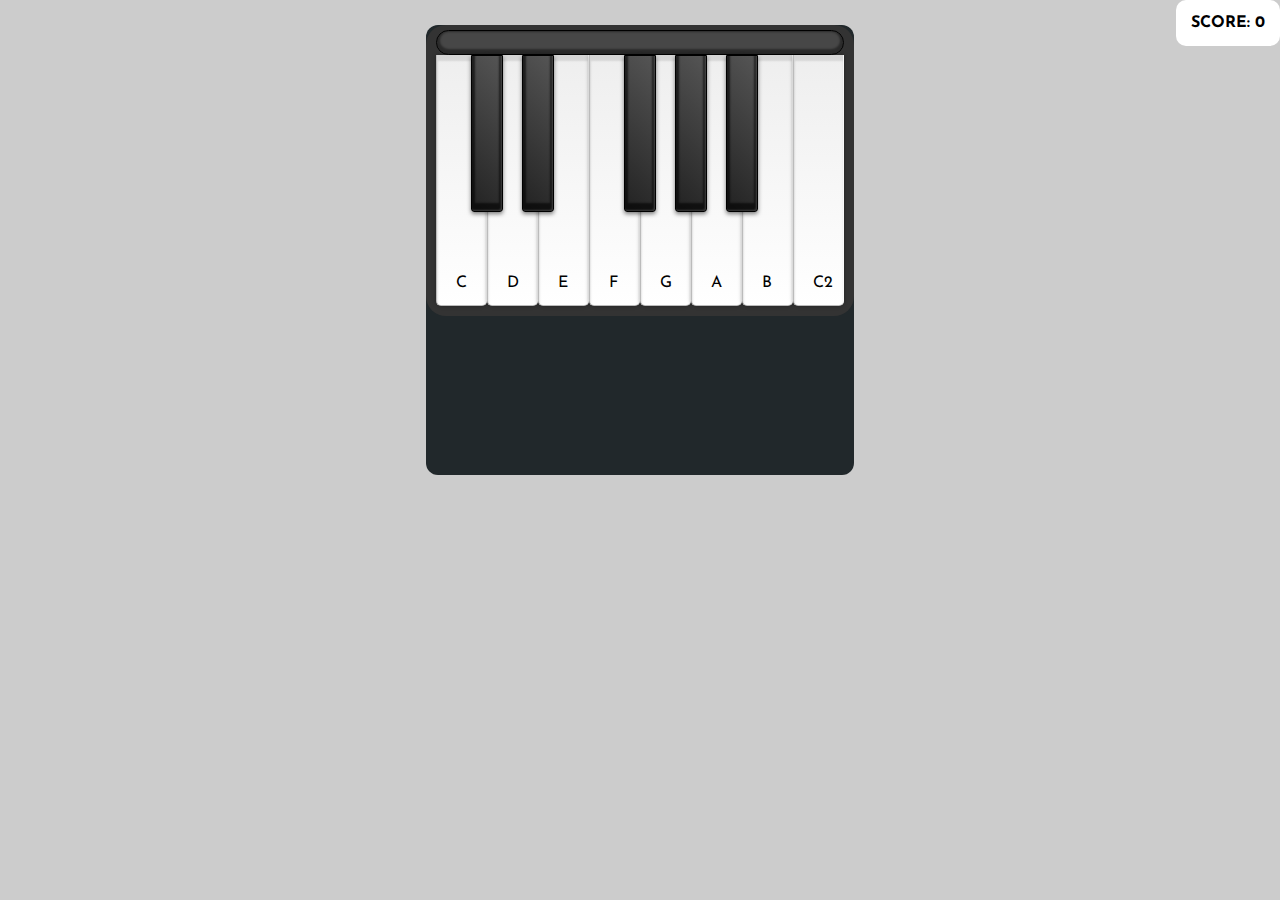
==== views/main.html @ 657c409f "a" ====
<!DOCTYPE html>
<html lang="en">
<head>
  <meta charset="UTF-8">
  <meta name="viewport" content="width=device-width, initial-scale=1.0">
  <meta http-equiv="X-UA-Compatible" content="ie=edge">
  <title>GAME</title>

  <link rel="stylesheet" href="../css/style.min.css">
</head>
<body>
  <main>
    <div class="score"> SCORE: <span id="score-counter">0</span> </div>
    <div class="container-points"><span class="points"></span></div>
    <div class="board">
      <div class="sheet"></div>
      <div class="keyboard">
        <div class="keyboard-ornament"></div>
        <div data-key="65" class="key white">
          <span>C</span>
        </div>
        <div data-key="87" class="key black">
        </div>
        <div data-key="83" class="key white">
          <span>D</span>
        </div>
        <div data-key="69" class="key black">
        </div>
        <div data-key="68" class="key white">
          <span>E</span>
        </div>
        <div data-key="70" class="key white">
          <span>F</span>
        </div>
        <div data-key="84" class="key black">
        </div>
        <div data-key="71" class="key white">
          <span>G</span>
        </div>
        <div data-key="89" class="key black">
        </div>
        <div data-key="72" class="key white">
          <span>A</span>
        </div>
        <div data-key="85" class="key black">
        </div>
        <div data-key="74" class="key white">
          <span>B</span>
        </div>
        <div data-key="75" class="key white">
          <span>C2</span>
        </div>
      </div>
    </div>

    <audio data-key="65" src="../sounds/c1.mp3"></audio>
    <audio data-key="87" src="../sounds/c1s.mp3"></audio>
    <audio data-key="83" src="../sounds/d1.mp3"></audio>
    <audio data-key="69" src="../sounds/d1s.mp3"></audio>
    <audio data-key="68" src="../sounds/e1.mp3"></audio>
    <audio data-key="70" src="../sounds/f1.mp3"></audio>
    <audio data-key="84" src="../sounds/f1s.mp3"></audio>
    <audio data-key="71" src="../sounds/g1.mp3"></audio>
    <audio data-key="89" src="../sounds/g1s.mp3"></audio>
    <audio data-key="72" src="../sounds/a1.mp3"></audio>
    <audio data-key="85" src="../sounds/a1s.mp3"></audio>
    <audio data-key="74" src="../sounds/b1.mp3"></audio>
    <audio data-key="75" src="../sounds/c2.mp3"></audio>

    <script src="https://code.jquery.com/jquery-3.2.1.min.js" integrity="sha256-hwg4gsxgFZhOsEEamdOYGBf13FyQuiTwlAQgxVSNgt4=" crossorigin="anonymous"></script>
    <script type="text/javascript" src="../js/src/model/keyboard.js"></script>
    <script type="text/javascript" src="../js/src/model/songs.js"></script>
    <script type="text/javascript" src="../js/board.js"></script>

  </main>
</body>
</html>
---- css/style.min.css ----
@import url("https://fonts.googleapis.com/css?family=Josefin+Sans:400,700");body{background-color:#CCC;font-family:"Josefin Sans"}main{margin:0 auto;max-width:1000px;margin-top:25px}.keyboard{height:240px;background-color:#333;padding:51px 10px 0;float:left;border-radius:20px;position:relative}.keyboard-ornament{margin-top:-46px;margin-bottom:0;height:23px;border:1px groove black;border-radius:15px;background:rgba(255,255,255,0.1);box-shadow:0 0 1px 1px 255,255,255,0.1;box-shadow:0 -2px 2px 3px rgba(0,0,0,0.4) inset}.key{height:200px;width:70px;cursor:pointer;display:inline-block;float:left}.key>span{position:absolute;margin-top:220px;margin-left:4.5%}.activeBlack{box-shadow:-1px -1px 2px rgba(255,255,255,0.2) inset,0 -2px 2px 3px rgba(0,0,0,0.6) inset,0 1px 2px rgba(0,0,0,0.5);background:-webkit-linear-gradient(left, #444 0%, #222 100%);background:linear-gradient(left, #444 0%, #222 100%)}.white{height:250px;width:50px;z-index:1;border-left:1px solid #bbb;border-bottom:1px solid #bbb;border-radius:0 0 5px 5px;box-shadow:-1px 0 0 rgba(255,255,255,0.75) inset,0 5px 2px 1px rgba(0,0,0,0.1) inset,0 0 4px rgba(0,0,0,0.3);background:-webkit-linear-gradient(top, #eee 0%, #fff 100%);background:linear-gradient(top, #eee 0%, #fff 100%)}.white-active{border-top:1px solid #777;border-left:1px solid #999;border-bottom:1px solid #999;box-shadow:2px 0 3px rgba(0,0,0,0.1) inset,-5px 5px 20px rgba(0,0,0,0.2) inset,0 0 3px rgba(0,0,0,0.2);background:linear-gradient(top, #fff 0%, #e9e9e9 100%)}.black{height:155px;width:30px;position:absolute;margin:0 0 0 -16px;z-index:2;border:1px solid #000;border-radius:0 0 3px 3px;box-shadow:-1px -1px 2px rgba(255,255,255,0.2) inset,0 -5px 2px 3px rgba(0,0,0,0.6) inset,0 2px 4px rgba(0,0,0,0.5);background:-webkit-linear-gradient(45deg, #222 0%, #555 100%);background:linear-gradient(45deg, #222 0%, #555 100%)}.black-active{box-shadow:-1px -1px 2px rgba(255,255,255,0.2) inset,0 -2px 2px 3px rgba(0,0,0,0.6) inset,0 1px 2px rgba(0,0,0,0.5);background:-webkit-linear-gradient(left, #444 0%, #222 100%);background:linear-gradient(left, #444 0%, #222 100%)}.black:active{box-shadow:-1px -1px 2px rgba(255,255,255,0.2) inset,0 -2px 2px 3px rgba(0,0,0,0.6) inset,0 1px 2px rgba(0,0,0,0.5);background:-webkit-linear-gradient(left, #444 0%, #222 100%);background:linear-gradient(left, #444 0%, #222 100%)}.white:active{border-top:1px solid #777;border-left:1px solid #999;border-bottom:1px solid #999;box-shadow:2px 0 3px rgba(0,0,0,0.1) inset,-5px 5px 20px rgba(0,0,0,0.2) inset,0 0 3px rgba(0,0,0,0.2);background:linear-gradient(top, #fff 0%, #e9e9e9 100%)}.cell{background-size:contain;box-sizing:border-box;border:1px solid black;float:left;height:53px;width:50px;margin-left:2px;border-top:0;border-bottom:0;transition:all 0.09s ease}.board{height:450px;margin:0 auto;width:428px;background-color:#21282b;border-radius:12px}.sheet{margin-left:5px}.notes{background-color:#257498;border-radius:13px}.notes-active{border:1px solid yellow;border-radius:14px}.notes-success{transform:scale(1.3);border-color:white;box-shadow:0 0 25px 5px white}.notes-fail{transform:scale(1.1);border-color:rgba(194,63,63,0.88);box-shadow:0 0 1rem rgba(194,63,63,0.88)}.container-points{text-align:center;position:absolute;top:60px;width:97px;right:0;transition:all 0.25s ease}.points{font-size:1px}.points-success{transition:all 0.15s ease;font-size:50px;color:green}.points-failure{transition:all 0.15s ease;font-size:50px;color:red}.score{position:absolute;top:0;right:0;padding:15px;background:white;color:black;font-weight:bold;border-radius:10px}.container{display:flex;justify-content:center;align-items:center;width:400px;height:280px;position:absolute;top:50%;left:50%;transform:translate(-50%, -50%);text-align:center;background:white;border-radius:15px}.container .start{text-decoration:none;padding:15px;background:grey;color:white;font-weight:bold;border-radius:12px}.container .start:hover{background-color:#2d2d2d}
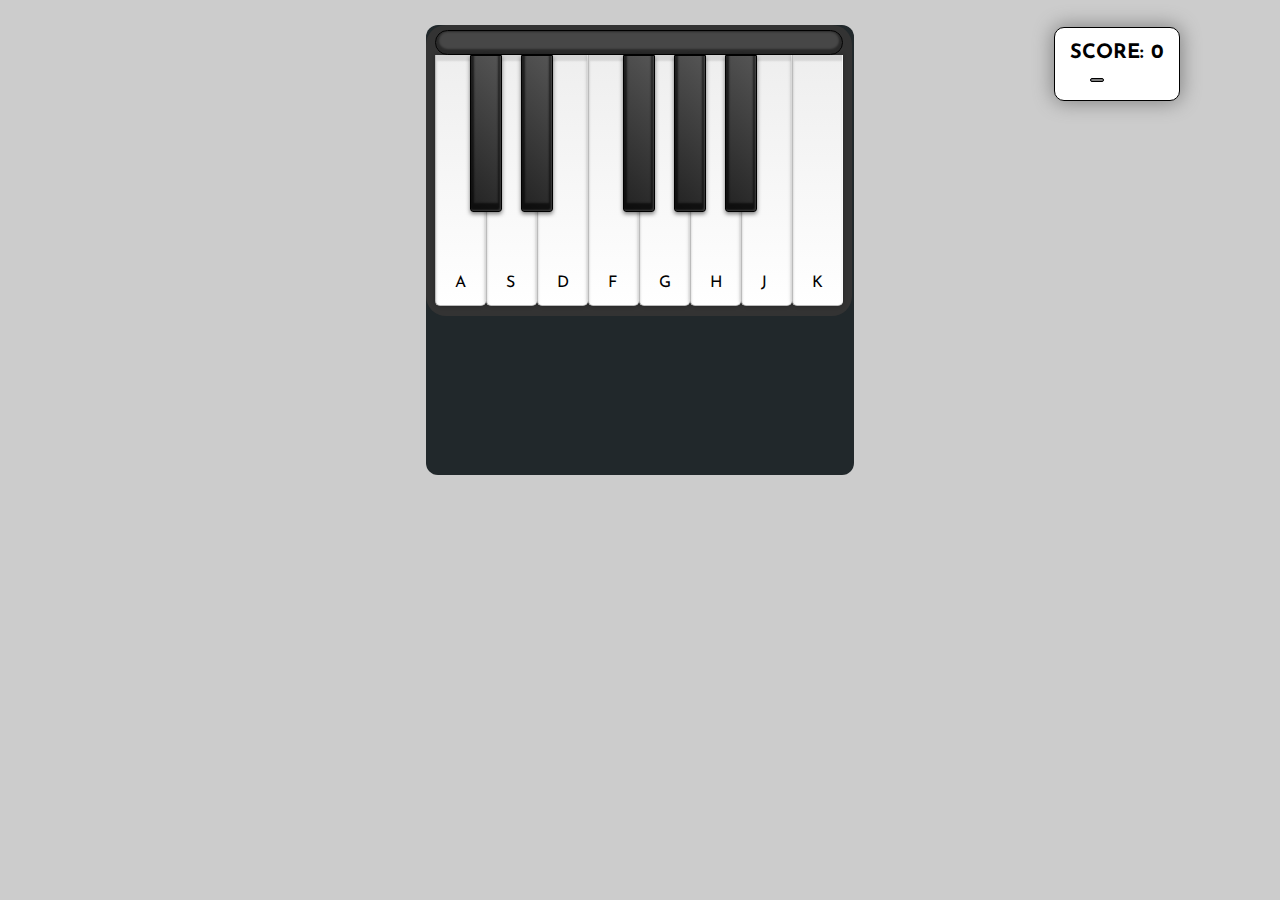
==== commit d66eb5ea: "Last version" ====
--- a/views/main.html
+++ b/views/main.html
@@ -10,24 +10,33 @@
 </head>
 <body>
   <main>
-    <div class="score"> SCORE: <span id="score-counter">0</span> </div>
+    <div class="score">SCORE:
+      <span id="score-counter">0</span>
+      <span class="score-pause"></span>
+      <span class="score-hits"></span>
+      <span class="score-failure"></span>
+      <span class="score-percentage"></span>
+      <button type=hidden class="score-btn-restart" value=""></button>
+    </div>
+
     <div class="container-points"><span class="points"></span></div>
+
     <div class="board">
       <div class="sheet"></div>
       <div class="keyboard">
         <div class="keyboard-ornament"></div>
         <div data-key="65" class="key white">
-          <span>C</span>
+          <span>A</span>
         </div>
         <div data-key="87" class="key black">
         </div>
         <div data-key="83" class="key white">
-          <span>D</span>
+          <span>S</span>
         </div>
         <div data-key="69" class="key black">
         </div>
         <div data-key="68" class="key white">
-          <span>E</span>
+          <span>D</span>
         </div>
         <div data-key="70" class="key white">
           <span>F</span>
@@ -40,15 +49,15 @@
         <div data-key="89" class="key black">
         </div>
         <div data-key="72" class="key white">
-          <span>A</span>
+          <span>H</span>
         </div>
         <div data-key="85" class="key black">
         </div>
         <div data-key="74" class="key white">
-          <span>B</span>
+          <span>J</span>
         </div>
         <div data-key="75" class="key white">
-          <span>C2</span>
+          <span>K</span>
         </div>
       </div>
     </div>
--- a/css/style.min.css
+++ b/css/style.min.css
@@ -1 +1 @@
-@import url("https://fonts.googleapis.com/css?family=Josefin+Sans:400,700");body{background-color:#CCC;font-family:"Josefin Sans"}main{margin:0 auto;max-width:1000px;margin-top:25px}.keyboard{height:240px;background-color:#333;padding:51px 10px 0;float:left;border-radius:20px;position:relative}.keyboard-ornament{margin-top:-46px;margin-bottom:0;height:23px;border:1px groove black;border-radius:15px;background:rgba(255,255,255,0.1);box-shadow:0 0 1px 1px 255,255,255,0.1;box-shadow:0 -2px 2px 3px rgba(0,0,0,0.4) inset}.key{height:200px;width:70px;cursor:pointer;display:inline-block;float:left}.key>span{position:absolute;margin-top:220px;margin-left:4.5%}.activeBlack{box-shadow:-1px -1px 2px rgba(255,255,255,0.2) inset,0 -2px 2px 3px rgba(0,0,0,0.6) inset,0 1px 2px rgba(0,0,0,0.5);background:-webkit-linear-gradient(left, #444 0%, #222 100%);background:linear-gradient(left, #444 0%, #222 100%)}.white{height:250px;width:50px;z-index:1;border-left:1px solid #bbb;border-bottom:1px solid #bbb;border-radius:0 0 5px 5px;box-shadow:-1px 0 0 rgba(255,255,255,0.75) inset,0 5px 2px 1px rgba(0,0,0,0.1) inset,0 0 4px rgba(0,0,0,0.3);background:-webkit-linear-gradient(top, #eee 0%, #fff 100%);background:linear-gradient(top, #eee 0%, #fff 100%)}.white-active{border-top:1px solid #777;border-left:1px solid #999;border-bottom:1px solid #999;box-shadow:2px 0 3px rgba(0,0,0,0.1) inset,-5px 5px 20px rgba(0,0,0,0.2) inset,0 0 3px rgba(0,0,0,0.2);background:linear-gradient(top, #fff 0%, #e9e9e9 100%)}.black{height:155px;width:30px;position:absolute;margin:0 0 0 -16px;z-index:2;border:1px solid #000;border-radius:0 0 3px 3px;box-shadow:-1px -1px 2px rgba(255,255,255,0.2) inset,0 -5px 2px 3px rgba(0,0,0,0.6) inset,0 2px 4px rgba(0,0,0,0.5);background:-webkit-linear-gradient(45deg, #222 0%, #555 100%);background:linear-gradient(45deg, #222 0%, #555 100%)}.black-active{box-shadow:-1px -1px 2px rgba(255,255,255,0.2) inset,0 -2px 2px 3px rgba(0,0,0,0.6) inset,0 1px 2px rgba(0,0,0,0.5);background:-webkit-linear-gradient(left, #444 0%, #222 100%);background:linear-gradient(left, #444 0%, #222 100%)}.black:active{box-shadow:-1px -1px 2px rgba(255,255,255,0.2) inset,0 -2px 2px 3px rgba(0,0,0,0.6) inset,0 1px 2px rgba(0,0,0,0.5);background:-webkit-linear-gradient(left, #444 0%, #222 100%);background:linear-gradient(left, #444 0%, #222 100%)}.white:active{border-top:1px solid #777;border-left:1px solid #999;border-bottom:1px solid #999;box-shadow:2px 0 3px rgba(0,0,0,0.1) inset,-5px 5px 20px rgba(0,0,0,0.2) inset,0 0 3px rgba(0,0,0,0.2);background:linear-gradient(top, #fff 0%, #e9e9e9 100%)}.cell{background-size:contain;box-sizing:border-box;border:1px solid black;float:left;height:53px;width:50px;margin-left:2px;border-top:0;border-bottom:0;transition:all 0.09s ease}.board{height:450px;margin:0 auto;width:428px;background-color:#21282b;border-radius:12px}.sheet{margin-left:5px}.notes{background-color:#257498;border-radius:13px}.notes-active{border:1px solid yellow;border-radius:14px}.notes-success{transform:scale(1.3);border-color:white;box-shadow:0 0 25px 5px white}.notes-fail{transform:scale(1.1);border-color:rgba(194,63,63,0.88);box-shadow:0 0 1rem rgba(194,63,63,0.88)}.container-points{text-align:center;position:absolute;top:60px;width:97px;right:0;transition:all 0.25s ease}.points{font-size:1px}.points-success{transition:all 0.15s ease;font-size:50px;color:green}.points-failure{transition:all 0.15s ease;font-size:50px;color:red}.score{position:absolute;top:0;right:0;padding:15px;background:white;color:black;font-weight:bold;border-radius:10px}.container{display:flex;justify-content:center;align-items:center;width:400px;height:280px;position:absolute;top:50%;left:50%;transform:translate(-50%, -50%);text-align:center;background:white;border-radius:15px}.container .start{text-decoration:none;padding:15px;background:grey;color:white;font-weight:bold;border-radius:12px}.container .start:hover{background-color:#2d2d2d}
+@import url("https://fonts.googleapis.com/css?family=Josefin+Sans:400,700");body{background-color:#CCC;font-family:"Josefin Sans"}main{margin:0 auto;max-width:1000px;margin-top:25px}.keyboard{height:240px;background-color:#333;padding:51px 9px 0;float:left;border-radius:20px;position:relative}.keyboard-ornament{margin-top:-46px;margin-bottom:0;height:23px;border:1px groove black;border-radius:15px;background:rgba(255,255,255,0.1);box-shadow:0 0 1px 1px 255,255,255,0.1;box-shadow:0 -2px 2px 3px rgba(0,0,0,0.4) inset}.key{height:200px;width:70px;cursor:pointer;display:inline-block;float:left}.key>span{position:absolute;margin-top:220px;margin-left:4.5%}.activeBlack{box-shadow:-1px -1px 2px rgba(255,255,255,0.2) inset,0 -2px 2px 3px rgba(0,0,0,0.6) inset,0 1px 2px rgba(0,0,0,0.5);background:-webkit-linear-gradient(left, #444 0%, #222 100%);background:linear-gradient(left, #444 0%, #222 100%)}.white{height:250px;width:50px;z-index:1;border-left:1px solid #bbb;border-bottom:1px solid #bbb;border-radius:0 0 5px 5px;box-shadow:-1px 0 0 rgba(255,255,255,0.75) inset,0 5px 2px 1px rgba(0,0,0,0.1) inset,0 0 4px rgba(0,0,0,0.3);background:-webkit-linear-gradient(top, #eee 0%, #fff 100%);background:linear-gradient(top, #eee 0%, #fff 100%)}.white-active{border-top:1px solid #777;border-left:1px solid #999;border-bottom:1px solid #999;box-shadow:2px 0 3px rgba(0,0,0,0.1) inset,-5px 5px 20px rgba(0,0,0,0.2) inset,0 0 3px rgba(0,0,0,0.2);background:linear-gradient(top, #fff 0%, #e9e9e9 100%)}.black{height:155px;width:30px;position:absolute;margin:0 0 0 -16px;z-index:2;border:1px solid #000;border-radius:0 0 3px 3px;box-shadow:-1px -1px 2px rgba(255,255,255,0.2) inset,0 -5px 2px 3px rgba(0,0,0,0.6) inset,0 2px 4px rgba(0,0,0,0.5);background:-webkit-linear-gradient(45deg, #222 0%, #555 100%);background:linear-gradient(45deg, #222 0%, #555 100%)}.black-active{box-shadow:-1px -1px 2px rgba(255,255,255,0.2) inset,0 -2px 2px 3px rgba(0,0,0,0.6) inset,0 1px 2px rgba(0,0,0,0.5);background:-webkit-linear-gradient(left, #444 0%, #222 100%);background:linear-gradient(left, #444 0%, #222 100%)}.black:active{box-shadow:-1px -1px 2px rgba(255,255,255,0.2) inset,0 -2px 2px 3px rgba(0,0,0,0.6) inset,0 1px 2px rgba(0,0,0,0.5);background:-webkit-linear-gradient(left, #444 0%, #222 100%);background:linear-gradient(left, #444 0%, #222 100%)}.white:active{border-top:1px solid #777;border-left:1px solid #999;border-bottom:1px solid #999;box-shadow:2px 0 3px rgba(0,0,0,0.1) inset,-5px 5px 20px rgba(0,0,0,0.2) inset,0 0 3px rgba(0,0,0,0.2);background:linear-gradient(top, #fff 0%, #e9e9e9 100%)}.cell{background-size:contain;box-sizing:border-box;border:1px solid black;float:left;height:53px;width:50px;margin-left:2px;border-top:0;border-bottom:0;transition:all 0.09s ease}.board{height:450px;margin:0 auto;width:428px;background-color:#21282b;border-radius:12px}.sheet{margin-left:5px}.notes{background-color:#257498;border-radius:13px}.notes-active{border:1px solid yellow;border-radius:14px}.notes-success{transform:scale(1.3);border-color:white;box-shadow:0 0 25px 5px white}.notes-fail{transform:scale(1.1);border-color:rgba(194,63,63,0.88);box-shadow:0 0 1rem rgba(194,63,63,0.88)}.container-points{text-align:center;position:absolute;top:60px;width:97px;right:0;transition:all 0.25s ease}.points{font-size:1px}.points-success{transition:all 0.15s ease;font-size:50px;color:green}.points-failure{transition:all 0.15s ease;font-size:50px;color:red}.score{font-size:20px;position:absolute;top:27px;right:100px;padding:15px;background:white;color:black;font-weight:bold;border-radius:10px;width:auto;height:auto;box-shadow:0 0 20px 1px grey;border:1px solid black}.score-pause{color:red}.score-btn-restart{color:black;border:1px solid black;margin-top:15px;margin-left:21%;border-radius:10px;background:url(../img/ic-restart.png) no-repeat left grey}.score span{font-size:17px;display:block}#score-counter{font-size:20px;display:inline}.box{text-decoration:none;padding:15px;background:grey;color:white;font-weight:bold;border-radius:12px;margin:10px}.container{display:inline-block;width:400px;height:auto;position:absolute;top:50%;left:50%;transform:translate(-50%, -50%);text-align:center;background:white;border-radius:15px}.container .start:hover{background-color:#2d2d2d;cursor:pointer}.container .comboSongs:hover{background-color:#2d2d2d}.container .createSong:hover{background-color:#2d2d2d}.container #mySelect{width:200px;padding:5px;font-size:16px;line-height:1;border:0;height:34px;-webkit-appearance:none;background:url(../img/ic-arrow-down-1.png) no-repeat right grey;margin:0 auto}
